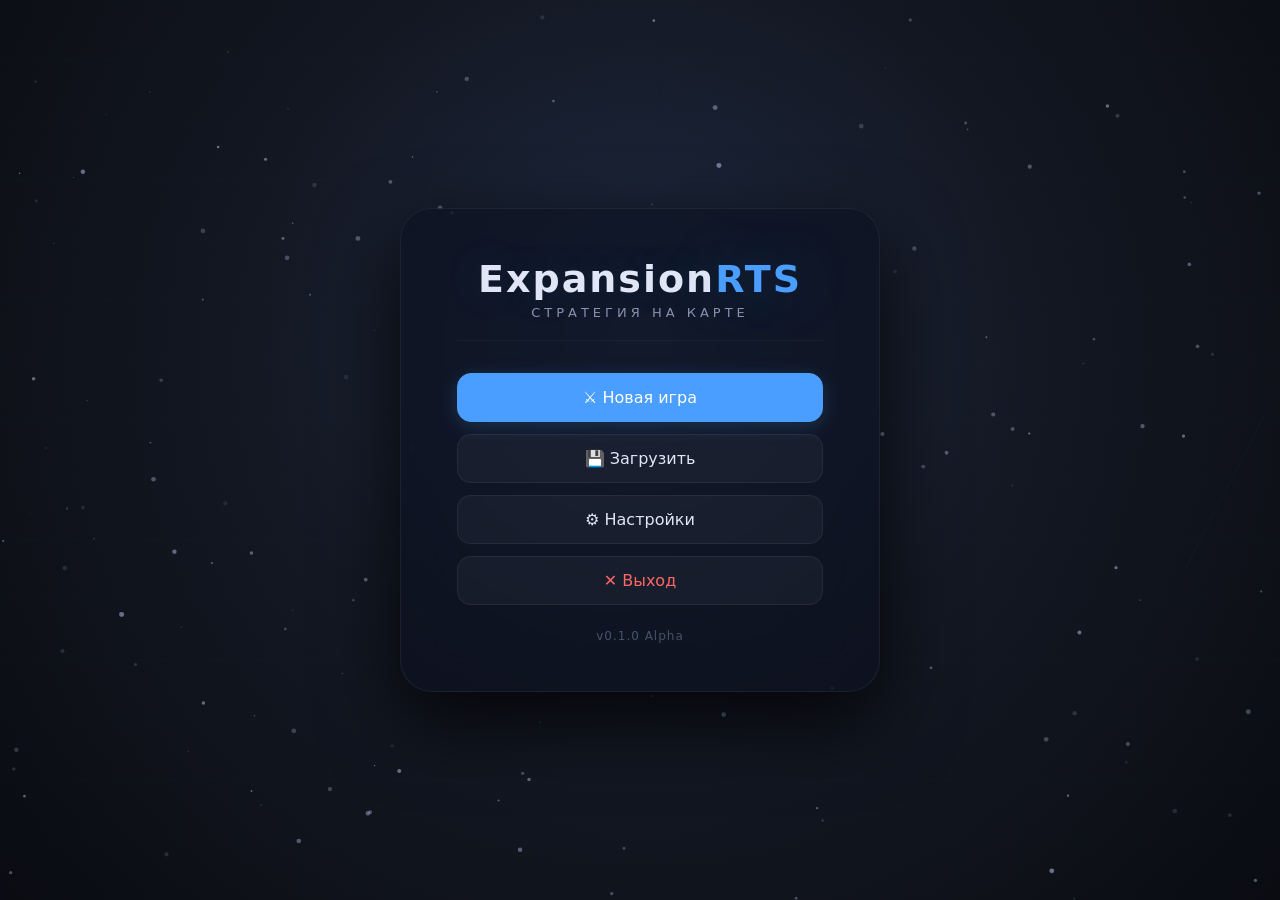
==== menu.html @ 54595f09 "Первый коммит: полный проект" ====
<!DOCTYPE html>
<html lang="ru">
<head>
  <meta charset="UTF-8" />
  <meta name="viewport" content="width=device-width, initial-scale=1.0" />
  <title>Expansion RTS — Меню</title>
  <style>
    * {
      margin: 0;
      padding: 0;
      box-sizing: border-box;
    }

    body {
      font-family: 'Segoe UI', system-ui, sans-serif;
      height: 100vh;
      display: flex;
      justify-content: center;
      align-items: center;
      overflow: hidden;
      background: #0a0d14;
    }

    #bgCanvas {
      position: fixed;
      top: 0;
      left: 0;
      width: 100%;
      height: 100%;
      z-index: 0;
    }

    #menuPanel {
      position: relative;
      z-index: 1;
      background: rgba(10, 15, 30, 0.6);
      backdrop-filter: blur(20px);
      -webkit-backdrop-filter: blur(20px);
      border: 1px solid rgba(255, 255, 255, 0.06);
      border-radius: 32px;
      padding: 48px 56px;
      min-width: 380px;
      max-width: 480px;
      width: 90%;
      text-align: center;
      box-shadow: 0 30px 80px rgba(0, 0, 0, 0.8);
      transition: all 0.3s ease;
    }

    #logo {
      font-size: 38px;
      font-weight: 700;
      color: #e0e6f5;
      letter-spacing: 2px;
      margin-bottom: 4px;
      text-shadow: 0 0 40px rgba(74, 158, 255, 0.15);
    }
    #logo span {
      color: #4a9eff;
      text-shadow: 0 0 60px rgba(74, 158, 255, 0.3);
    }

    #subtitle {
      font-size: 13px;
      color: #8892b0;
      letter-spacing: 4px;
      text-transform: uppercase;
      margin-bottom: 32px;
      border-bottom: 1px solid rgba(255, 255, 255, 0.04);
      padding-bottom: 20px;
    }

    .menu-btn {
      display: block;
      width: 100%;
      padding: 14px 0;
      margin-bottom: 12px;
      background: rgba(255, 255, 255, 0.04);
      border: 1px solid rgba(255, 255, 255, 0.06);
      border-radius: 14px;
      color: #e0e6f5;
      font-size: 16px;
      font-weight: 500;
      cursor: pointer;
      transition: all 0.25s;
      font-family: inherit;
    }

    .menu-btn:hover {
      background: rgba(74, 158, 255, 0.12);
      border-color: rgba(74, 158, 255, 0.25);
      transform: translateY(-2px);
      box-shadow: 0 8px 30px rgba(74, 158, 255, 0.08);
    }

    .menu-btn.primary {
      background: #4a9eff;
      border-color: #4a9eff;
      color: #fff;
      box-shadow: 0 4px 20px rgba(74, 158, 255, 0.2);
    }

    .menu-btn.primary:hover {
      background: #5aafff;
      border-color: #5aafff;
      box-shadow: 0 8px 40px rgba(74, 158, 255, 0.35);
      transform: translateY(-2px);
    }

    .menu-btn.danger {
      color: #ff6666;
    }

    .menu-btn.danger:hover {
      background: rgba(255, 80, 80, 0.12);
      border-color: rgba(255, 80, 80, 0.25);
    }

    #version {
      margin-top: 24px;
      font-size: 12px;
      color: #445566;
      letter-spacing: 1px;
    }

    #loadingOverlay {
      display: none;
      position: fixed;
      inset: 0;
      background: rgba(0, 0, 0, 0.7);
      backdrop-filter: blur(8px);
      z-index: 999;
      justify-content: center;
      align-items: center;
      flex-direction: column;
      gap: 24px;
    }
    #loadingOverlay.active {
      display: flex;
    }

    .spinner {
      width: 48px;
      height: 48px;
      border: 3px solid rgba(255, 255, 255, 0.06);
      border-top: 3px solid #4a9eff;
      border-radius: 50%;
      animation: spin 0.8s linear infinite;
    }

    @keyframes spin {
      to {
        transform: rotate(360deg);
      }
    }

    #loadingText {
      color: #8892b0;
      font-size: 14px;
      letter-spacing: 1px;
    }
  </style>
</head>
<body>

  <canvas id="bgCanvas"></canvas>

  <div id="loadingOverlay">
    <div class="spinner"></div>
    <div id="loadingText">Загрузка...</div>
  </div>

  <div id="menuPanel">
    <div id="logo">Expansion<span>RTS</span></div>
    <div id="subtitle">Стратегия на карте</div>

    <button class="menu-btn primary" id="btnNewGame">⚔️ Новая игра</button>
    <button class="menu-btn" id="btnLoadGame">💾 Загрузить</button>
    <button class="menu-btn" id="btnSettings">⚙️ Настройки</button>
    <button class="menu-btn danger" id="btnExit">✕ Выход</button>

    <div id="version">v0.1.0 Alpha</div>
  </div>

  <script>
    // ============================================================
    //  НОВЫЙ ФОН — «ТУМАН ВОЙНЫ» (геометрия + партиклы)
    // ============================================================

    const canvas = document.getElementById('bgCanvas');
    const ctx = canvas.getContext('2d');

    let W, H;

    function resize() {
      W = canvas.width = window.innerWidth;
      H = canvas.height = window.innerHeight;
    }
    resize();
    window.addEventListener('resize', resize);

    // ===== 1. ПАРТИКЛЫ =====
    const particles = [];
    const NUM_PARTICLES = 160;

    for (let i = 0; i < NUM_PARTICLES; i++) {
      particles.push({
        x: Math.random() * W,
        y: Math.random() * H,
        vx: (Math.random() - 0.5) * 0.15,
        vy: (Math.random() - 0.5) * 0.15,
        radius: Math.random() * 2 + 0.5,
        alpha: Math.random() * 0.4 + 0.1,
        phase: Math.random() * Math.PI * 2
      });
    }

    // ===== 2. ОПОРНЫЕ ТОЧКИ ДЛЯ ЛИНИЙ =====
    const points = [];
    const NUM_POINTS = 10;
    for (let i = 0; i < NUM_POINTS; i++) {
      points.push({
        x: Math.random() * W,
        y: Math.random() * H,
        vx: (Math.random() - 0.5) * 0.08,
        vy: (Math.random() - 0.5) * 0.08,
        radius: 3 + Math.random() * 6
      });
    }

    // ===== 3. ГЛАВНЫЙ ЦИКЛ =====
    function draw(t) {
      ctx.clearRect(0, 0, W, H);

      // ---- Градиентный фон ----
      const grad = ctx.createRadialGradient(W * 0.5, H * 0.4, 0, W * 0.5, H * 0.4, W * 0.8);
      grad.addColorStop(0, '#1b2233');
      grad.addColorStop(0.6, '#0f121a');
      grad.addColorStop(1, '#05060a');
      ctx.fillStyle = grad;
      ctx.fillRect(0, 0, W, H);

      // ---- Сетка (геометрия) ----
      ctx.strokeStyle = 'rgba(74, 158, 255, 0.04)';
      ctx.lineWidth = 0.5;
      const step = 60;
      for (let x = 0; x < W; x += step) {
        ctx.beginPath();
        ctx.moveTo(x, 0);
        ctx.lineTo(x, H);
        ctx.stroke();
      }
      for (let y = 0; y < H; y += step) {
        ctx.beginPath();
        ctx.moveTo(0, y);
        ctx.lineTo(W, y);
        ctx.stroke();
      }

      // ---- Движущиеся опорные точки и линии ----
      for (const p of points) {
        p.x += p.vx;
        p.y += p.vy;
        if (p.x < 0 || p.x > W) p.vx *= -1;
        if (p.y < 0 || p.y > H) p.vy *= -1;
      }

      // Линии между точками (если расстояние < 200px)
      ctx.strokeStyle = 'rgba(74, 158, 255, 0.06)';
      ctx.lineWidth = 0.8;
      for (let i = 0; i < points.length; i++) {
        for (let j = i + 1; j < points.length; j++) {
          const dx = points[i].x - points[j].x;
          const dy = points[i].y - points[j].y;
          const dist = Math.sqrt(dx * dx + dy * dy);
          if (dist < 200) {
            ctx.beginPath();
            ctx.moveTo(points[i].x, points[i].y);
            ctx.lineTo(points[j].x, points[j].y);
            ctx.stroke();
          }
        }
      }

      // ---- Партиклы ----
      for (const p of particles) {
        p.x += p.vx + Math.sin(t * 0.0005 + p.phase) * 0.02;
        p.y += p.vy + Math.cos(t * 0.0007 + p.phase) * 0.02;

        if (p.x < 0) p.x = W;
        if (p.x > W) p.x = 0;
        if (p.y < 0) p.y = H;
        if (p.y > H) p.y = 0;

        ctx.beginPath();
        ctx.arc(p.x, p.y, p.radius, 0, Math.PI * 2);
        ctx.fillStyle = `rgba(200, 215, 255, ${p.alpha})`;
        ctx.fill();
      }

      // ---- Свечение по центру (под логотипом) ----
      const glow = ctx.createRadialGradient(W / 2, H * 0.35, 0, W / 2, H * 0.35, W * 0.3);
      glow.addColorStop(0, 'rgba(74, 158, 255, 0.06)');
      glow.addColorStop(1, 'rgba(74, 158, 255, 0)');
      ctx.fillStyle = glow;
      ctx.fillRect(0, 0, W, H);

      requestAnimationFrame(draw);
    }

    draw(0);

    // ============================================================
    //  КНОПКИ МЕНЮ
    // ============================================================

    const loadingOverlay = document.getElementById('loadingOverlay');
    const loadingText = document.getElementById('loadingText');

    document.getElementById('btnNewGame').addEventListener('click', () => {
      loadingOverlay.classList.add('active');
      loadingText.textContent = 'Загрузка карты...';
      setTimeout(() => {
        window.location.href = 'index.html';
      }, 800);
    });

    document.getElementById('btnLoadGame').addEventListener('click', () => {
      loadingOverlay.classList.add('active');
      loadingText.textContent = 'Поиск сохранений...';
      setTimeout(() => {
        alert('💾 Функция загрузки будет доступна в следующей версии.');
        loadingOverlay.classList.remove('active');
      }, 600);
    });

    document.getElementById('btnSettings').addEventListener('click', () => {
      alert('⚙️ Настройки пока в разработке.');
    });

    document.getElementById('btnExit').addEventListener('click', () => {
      if (confirm('Выйти из игры?')) {
        window.close();
      }
    });
  </script>
</body>
</html>
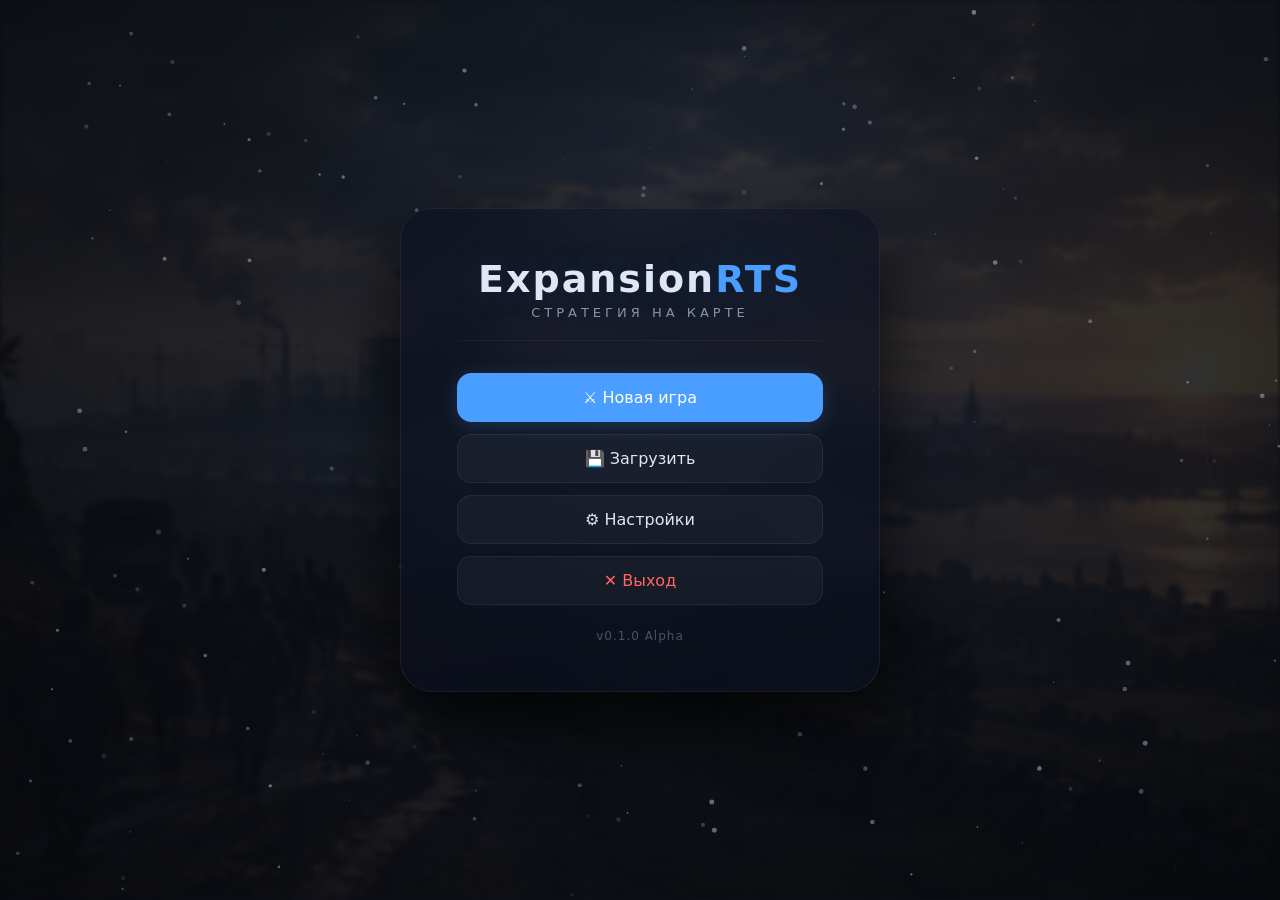
==== commit 7da983d6: "Описание изменений" ====
--- a/menu.html
+++ b/menu.html
@@ -21,13 +21,25 @@
       background: #0a0d14;
     }
 
+    /* ИЗМЕНЕНО: PNG-подложка */
+    #bgImage {
+      position: fixed;
+      top: 0;
+      left: 0;
+      width: 100%;
+      height: 100%;
+      object-fit: cover;
+      z-index: 0;
+      filter: brightness(0.4) blur(2px);
+    }
+
     #bgCanvas {
       position: fixed;
       top: 0;
       left: 0;
       width: 100%;
       height: 100%;
-      z-index: 0;
+      z-index: 1;
     }
 
     #menuPanel {
@@ -163,6 +175,9 @@
 </head>
 <body>
 
+  <!-- ИЗМЕНЕНО: PNG-подложка как фон -->
+  <img id="bgImage" src="maps/Menu_html_PNG.png" alt="" />
+
   <canvas id="bgCanvas"></canvas>
 
   <div id="loadingOverlay">
@@ -232,11 +247,11 @@
     function draw(t) {
       ctx.clearRect(0, 0, W, H);
 
-      // ---- Градиентный фон ----
+      // ИЗМЕНЕНО: градиент с прозрачностью (PNG видно под ним)
       const grad = ctx.createRadialGradient(W * 0.5, H * 0.4, 0, W * 0.5, H * 0.4, W * 0.8);
-      grad.addColorStop(0, '#1b2233');
-      grad.addColorStop(0.6, '#0f121a');
-      grad.addColorStop(1, '#05060a');
+      grad.addColorStop(0, 'rgba(27, 34, 51, 0.5)');
+      grad.addColorStop(0.6, 'rgba(15, 18, 26, 0.6)');
+      grad.addColorStop(1, 'rgba(5, 6, 10, 0.85)');
       ctx.fillStyle = grad;
       ctx.fillRect(0, 0, W, H);
 
@@ -317,12 +332,21 @@
     const loadingOverlay = document.getElementById('loadingOverlay');
     const loadingText = document.getElementById('loadingText');
 
+    // ИЗМЕНЕНО: «Новая игра» скрывает меню через родителя (если в iframe),
+    // иначе переходит на index.html (если menu.html открыт напрямую).
     document.getElementById('btnNewGame').addEventListener('click', () => {
-      loadingOverlay.classList.add('active');
-      loadingText.textContent = 'Загрузка карты...';
-      setTimeout(() => {
-        window.location.href = 'index.html';
-      }, 800);
+      if (window.parent && window.parent !== window &&
+          typeof window.parent.startGameFromMenu === 'function') {
+        // Внутри iframe — просто скрываем оверлей меню.
+        window.parent.startGameFromMenu();
+      } else {
+        // Fallback: menu.html открыт напрямую.
+        loadingOverlay.classList.add('active');
+        loadingText.textContent = 'Загрузка карты...';
+        setTimeout(() => {
+          window.location.href = 'index.html';
+        }, 800);
+      }
     });
 
     document.getElementById('btnLoadGame').addEventListener('click', () => {
